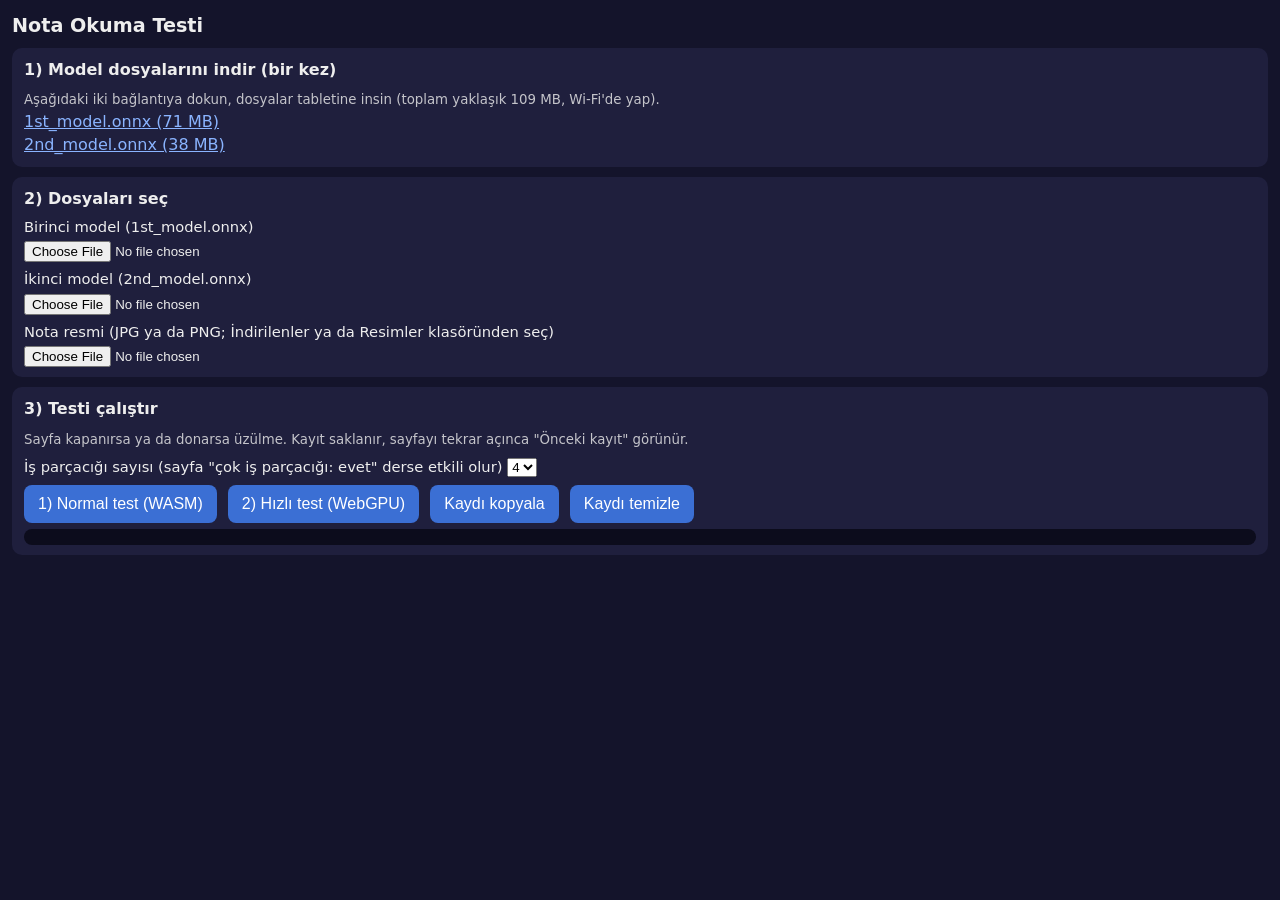
==== omrtest/index.html @ 713db987 "Create index.html" ====
<!doctype html>
<html lang="tr">
<head>
<meta charset="utf-8">
<meta name="viewport" content="width=device-width, initial-scale=1">
<title>Nota Okuma Testi</title>
<style>
  body { font-family: system-ui, sans-serif; margin: 0; padding: 12px; background: #14142b; color: #eee; line-height: 1.45; }
  h1 { font-size: 1.2rem; margin: 0 0 8px; }
  .kutu { background: #1f1f3d; border-radius: 10px; padding: 10px 12px; margin-bottom: 10px; }
  .kutu h2 { font-size: 1rem; margin: 0 0 6px; }
  label { display: block; margin: 6px 0 2px; font-size: 0.92rem; }
  input[type=file] { width: 100%; color: #eee; }
  button { font-size: 1rem; padding: 10px 14px; margin: 6px 6px 0 0; border-radius: 8px; border: 0; background: #3b6fd4; color: #fff; }
  button:disabled { opacity: 0.4; }
  a { color: #8ab4ff; }
  pre { white-space: pre-wrap; word-break: break-word; background: #0c0c1c; padding: 8px; border-radius: 8px; font-size: 0.85rem; max-height: 55vh; overflow: auto; margin: 6px 0 0; }
  small { opacity: 0.8; }
</style>
</head>
<body>
<h1>Nota Okuma Testi</h1>

<div class="kutu">
  <h2>1) Model dosyalarını indir (bir kez)</h2>
  <small>Aşağıdaki iki bağlantıya dokun, dosyalar tabletine insin (toplam yaklaşık 109 MB, Wi-Fi'de yap).</small><br>
  <a href="https://github.com/BreezeWhite/oemer/releases/download/checkpoints/1st_model.onnx">1st_model.onnx (71 MB)</a><br>
  <a href="https://github.com/BreezeWhite/oemer/releases/download/checkpoints/2nd_model.onnx">2nd_model.onnx (38 MB)</a>
</div>

<div class="kutu">
  <h2>2) Dosyaları seç</h2>
  <label>Birinci model (1st_model.onnx)</label>
  <input id="m1" type="file">
  <label>İkinci model (2nd_model.onnx)</label>
  <input id="m2" type="file">
  <label>Nota resmi (JPG ya da PNG; İndirilenler ya da Resimler klasöründen seç)</label>
  <input id="resim" type="file">
</div>

<div class="kutu">
  <h2>3) Testi çalıştır</h2>
  <small>Sayfa kapanırsa ya da donarsa üzülme. Kayıt saklanır, sayfayı tekrar açınca "Önceki kayıt" görünür.</small><br>
  <label>İş parçacığı sayısı (sayfa "çok iş parçacığı: evet" derse etkili olur)
  <select id="is"><option>8</option><option selected>4</option><option>2</option><option>1</option></select></label>
  <button id="basla">1) Normal test (WASM)</button>
  <button id="basla-gpu">2) Hızlı test (WebGPU)</button>
  <button id="kopyala">Kaydı kopyala</button>
  <button id="temizle">Kaydı temizle</button>
  <pre id="kayit"></pre>
</div>

<script>
'use strict';
const SURUM = '1.20.1';
const CDN = 'https://cdn.jsdelivr.net/npm/onnxruntime-web@' + SURUM + '/dist/';
const $ = (id) => document.getElementById(id);
const kayitEl = $('kayit');
let satirlar = [];
const T0 = performance.now();

function yaz(s) {
  const t = ((performance.now() - T0) / 1000).toFixed(1);
  const satir = '[' + t + ' s] ' + s;
  satirlar.push(satir);
  kayitEl.textContent = satirlar.join('\n');
  kayitEl.scrollTop = kayitEl.scrollHeight;
  try { localStorage.setItem('omrTestKayit', satirlar.join('\n')); } catch (e) {}
}

try {
  const onceki = localStorage.getItem('omrTestKayit');
  if (onceki) {
    kayitEl.textContent = 'ÖNCEKİ KAYIT:\n' + onceki + '\n----------';
  }
} catch (e) {}

function betikYukle(src) {
  return new Promise((ok, hata) => {
    const s = document.createElement('script');
    s.src = src;
    s.onload = ok;
    s.onerror = () => hata(new Error('Betik yüklenemedi: ' + src));
    document.head.appendChild(s);
  });
}

if ('serviceWorker' in navigator) {
  const yenileBirKez = () => {
    if (!self.crossOriginIsolated && !sessionStorage.getItem('omrYenilendi')) {
      sessionStorage.setItem('omrYenilendi', '1');
      location.reload();
    }
  };
  navigator.serviceWorker.addEventListener('controllerchange', yenileBirKez);
  navigator.serviceWorker.register('sw.js').then(() => {
    if (navigator.serviceWorker.controller) setTimeout(yenileBirKez, 300);
  }).catch(() => {});
}

function cihazBilgisi() {
  yaz('Tarayıcı: ' + navigator.userAgent);
  yaz('Çekirdek: ' + navigator.hardwareConcurrency + ' · Bellek (yaklaşık, GB): ' + (navigator.deviceMemory || '?'));
  yaz('Çok iş parçacığı (crossOriginIsolated): ' + (self.crossOriginIsolated ? 'evet' : 'hayır') +
      ' · WebGPU: ' + (navigator.gpu ? 'var' : 'yok'));
}

async function dosyaOku(f) {
  return new Uint8Array(await f.arrayBuffer());
}

// Resmi yaklaşık 3,7 milyon piksele ölçekler ve RGB (0-255) verisini döndürür
async function resimHazirla(f) {
  const bmp = await createImageBitmap(f);
  const piksel = bmp.width * bmp.height;
  const oran = Math.sqrt(3700000 / piksel);
  const w = Math.round(bmp.width * oran);
  const h = Math.round(bmp.height * oran);
  const tuval = document.createElement('canvas');
  tuval.width = w; tuval.height = h;
  const c = tuval.getContext('2d', { willReadFrequently: true });
  c.fillStyle = '#fff';
  c.fillRect(0, 0, w, h);
  c.drawImage(bmp, 0, 0, w, h);
  const rgba = c.getImageData(0, 0, w, h).data;
  yaz('Resim ' + bmp.width + 'x' + bmp.height + ' → ' + w + 'x' + h);
  return { w: w, h: h, rgba: rgba };
}

function yamaAl(res, x, y, boy) {
  const veri = new Float32Array(boy * boy * 3);
  let k = 0;
  for (let j = 0; j < boy; j++) {
    for (let i = 0; i < boy; i++) {
      const p = ((y + j) * res.w + (x + i)) * 4;
      veri[k++] = res.rgba[p];
      veri[k++] = res.rgba[p + 1];
      veri[k++] = res.rgba[p + 2];
    }
  }
  return veri;
}

async function modelDene(ort, ad, dosya, res, boy, saglayici) {
  yaz('--- ' + ad + ' · ' + saglayici + ' ---');
  const bayt = await dosyaOku(dosya);
  let t = performance.now();
  let oturum;
  try {
    oturum = await ort.InferenceSession.create(bayt, { executionProviders: [saglayici], graphOptimizationLevel: 'all' });
  } catch (e) {
    yaz('OTURUM KURULAMADI: ' + (e && e.message ? e.message : e));
    return false;
  }
  yaz('Oturum hazır: ' + ((performance.now() - t) / 1000).toFixed(1) + ' s');
  const giris = oturum.inputNames[0];
  const adet = 4;
  const bir = boy * boy * 3;
  const toplam = new Uint8Array(adet * bir);
  const maxX = Math.max(res.w - boy, 0), maxY = Math.max(res.h - boy, 0);
  for (let a = 0; a < adet; a++) {
    const yama = yamaAl(res, Math.min(a * 128 + Math.floor(maxX / 3), maxX), Math.min(Math.floor(maxY / 2), maxY), boy);
    toplam.set(Uint8Array.from(yama), a * bir);
  }
  try {
    const tensor = new ort.Tensor('uint8', toplam, [adet, boy, boy, 3]);
    let sonuc;
    const sureler = [];
    for (let tur = 0; tur < 2; tur++) {
      t = performance.now();
      sonuc = await oturum.run({ [giris]: tensor });
      sureler.push((performance.now() - t) / 1000);
    }
    const o = sonuc[oturum.outputNames[0]];
    const sure = sureler[1];
    yaz('ÇALIŞTI. ' + adet + ' yama: ilk ' + sureler[0].toFixed(2) + ' s, ikinci ' + sure.toFixed(2) + ' s · çıkış: ' + JSON.stringify(o.dims));
    let veri = o.data;
    if (!veri && o.getData) veri = await o.getData();
    const kanal = o.dims[o.dims.length - 1];
    const sayac = new Array(kanal).fill(0);
    for (let i = 0; i < veri.length; i += kanal) {
      let en = 0;
      for (let k = 1; k < kanal; k++) if (veri[i + k] > veri[i + en]) en = k;
      sayac[en]++;
    }
    yaz('Sınıf piksel sayıları (0=boş): ' + JSON.stringify(sayac));
    const adim = 128;
    const yamaSayisi = Math.ceil(res.h / adim) * Math.ceil(res.w / adim);
    const yamaSayisi256 = Math.ceil(res.h / 256) * Math.ceil(res.w / 256);
    yaz('Yama başına ' + (sure / adet).toFixed(2) + ' s. Sayfa: adım 128 → ' + yamaSayisi + ' yama = ' +
        ((sure / adet) * yamaSayisi).toFixed(0) + ' s · adım 256 → ' + yamaSayisi256 + ' yama = ' +
        ((sure / adet) * yamaSayisi256).toFixed(0) + ' s');
  } catch (e) {
    yaz('ÇALIŞTIRILAMADI: ' + (e && e.message ? e.message : e));
    try { await oturum.release(); } catch (e2) {}
    return false;
  }
  try { await oturum.release(); } catch (e) {}
  return true;
}

async function testBasla(saglayici) {
  const m1 = $('m1').files[0], m2 = $('m2').files[0], r = $('resim').files[0];
  if (!m1 || !m2 || !r) { alert('Önce iki model dosyasını ve bir nota resmini seç.'); return; }
  $('basla').disabled = true;
  $('basla-gpu').disabled = true;
  satirlar = [];
  yaz('Test başladı (' + saglayici + ')');
  cihazBilgisi();
  try {
    yaz('onnxruntime-web ' + SURUM + ' indiriliyor (internet gerekir)');
    await betikYukle(CDN + 'ort.webgpu.min.js');
    const ort = window.ort;
    ort.env.wasm.wasmPaths = CDN;
    ort.env.wasm.numThreads = self.crossOriginIsolated ? parseInt($('is').value, 10) : 1;
    yaz('Motor yüklendi. İş parçacığı: ' + ort.env.wasm.numThreads);
    const res = await resimHazirla(r);
    const a = await modelDene(ort, 'Birinci model', m1, res, 256, saglayici);
    const b = await modelDene(ort, 'İkinci model', m2, res, 288, saglayici);
    yaz(a && b ? 'SONUÇ: İki model de çalıştı.' : 'SONUÇ: En az bir model çalışmadı (yukarıdaki hataya bak).');
  } catch (e) {
    yaz('HATA: ' + (e && e.message ? e.message : e));
  }
  $('basla').disabled = false;
  $('basla-gpu').disabled = false;
}

$('basla').addEventListener('click', () => testBasla('wasm'));
$('basla-gpu').addEventListener('click', () => testBasla('webgpu'));
$('temizle').addEventListener('click', () => {
  satirlar = [];
  kayitEl.textContent = '';
  try { localStorage.removeItem('omrTestKayit'); } catch (e) {}
});
$('kopyala').addEventListener('click', async () => {
  const yazi = satirlar.length ? satirlar.join('\n') : kayitEl.textContent;
  try {
    await navigator.clipboard.writeText(yazi);
    alert('Kayıt kopyalandı. Sohbete yapıştır.');
  } catch (e) {
    const sec = document.createRange();
    sec.selectNodeContents(kayitEl);
    const s = getSelection();
    s.removeAllRanges();
    s.addRange(sec);
    alert('Otomatik kopyalanamadı. Kayıt seçildi: basılı tutup "Kopyala" de.');
  }
});
</script>
</body>
</html>
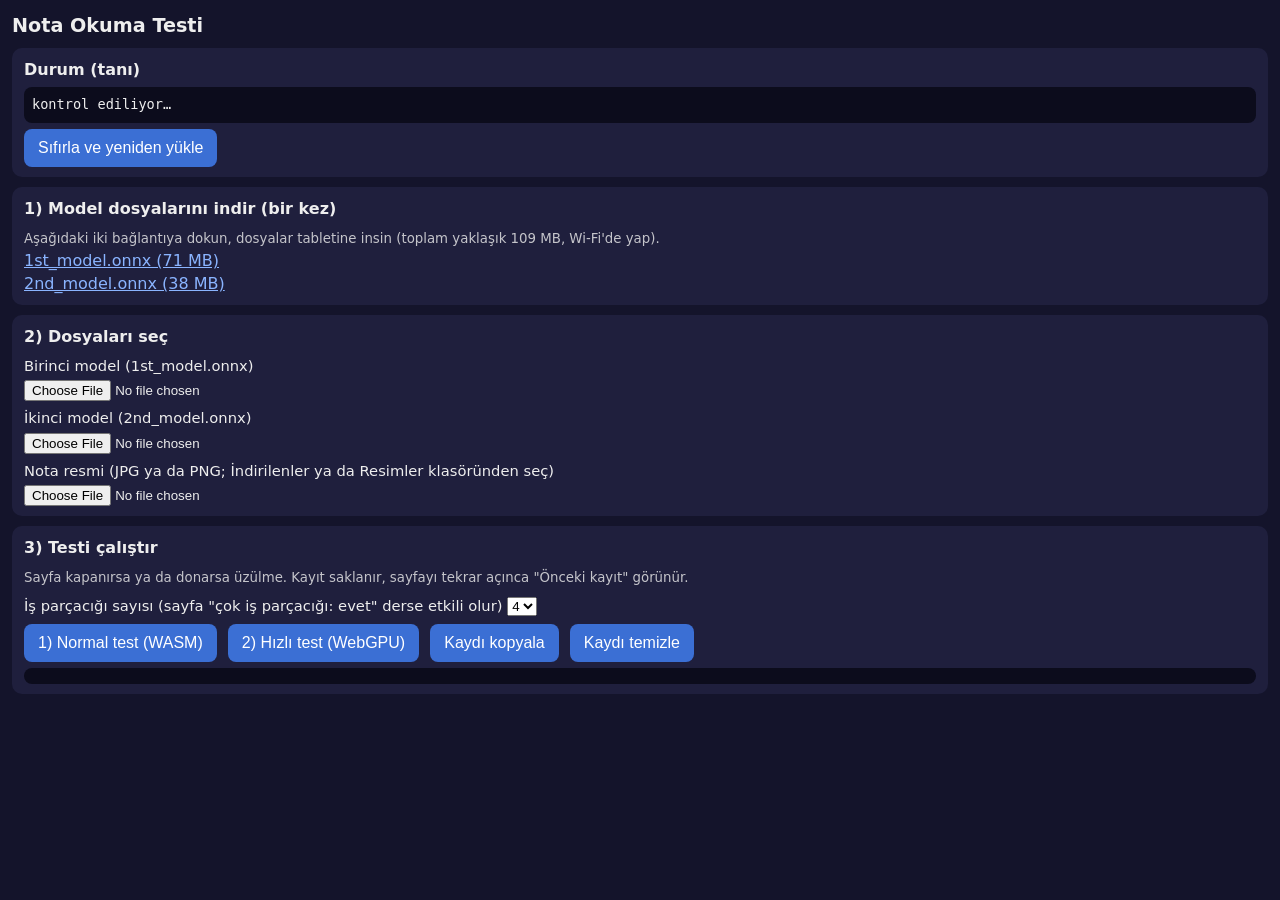
==== commit b5d75436: "Update index.html" ====
--- a/omrtest/index.html
+++ b/omrtest/index.html
@@ -20,6 +20,8 @@
 </head>
 <body>
 <h1>Nota Okuma Testi</h1>
+<div class="kutu"><h2>Durum (tanı)</h2><pre id="tani">kontrol ediliyor…</pre>
+<button id="sifirla">Sıfırla ve yeniden yükle</button></div>
 
 <div class="kutu">
   <h2>1) Model dosyalarını indir (bir kez)</h2>
@@ -98,7 +100,43 @@
   }).catch(() => {});
 }
 
+
+async function taniYaz() {
+  const t = [];
+  t.push('Güvenli bağlam: ' + (self.isSecureContext ? 'evet' : 'HAYIR'));
+  t.push('crossOriginIsolated: ' + (self.crossOriginIsolated ? 'EVET' : 'hayır'));
+  t.push('SharedArrayBuffer: ' + (typeof SharedArrayBuffer !== 'undefined' ? 'var' : 'yok'));
+  t.push('Sayfa adresi: ' + location.href);
+  if ('serviceWorker' in navigator) {
+    try {
+      const k = await navigator.serviceWorker.getRegistrations();
+      t.push('Servis işçisi kaydı: ' + k.length + (k[0] ? ' · kapsam ' + k[0].scope + ' · durum ' + (k[0].active ? 'etkin' : k[0].installing ? 'kuruluyor' : k[0].waiting ? 'bekliyor' : '?') : ''));
+    } catch (e) { t.push('Kayıt okunamadı: ' + e.message); }
+    t.push('Servis işçisi bu sayfayı yönetiyor: ' + (navigator.serviceWorker.controller ? 'evet' : 'HAYIR'));
+  } else {
+    t.push('Servis işçisi desteği: YOK');
+  }
+  try {
+    const r = await fetch(location.href, { cache: 'no-store' });
+    t.push('Sayfanın başlıkları → COOP: ' + (r.headers.get('cross-origin-opener-policy') || 'yok') +
+           ' · COEP: ' + (r.headers.get('cross-origin-embedder-policy') || 'yok'));
+  } catch (e) { t.push('Başlıklar okunamadı: ' + e.message); }
+  const el = document.getElementById('tani');
+  if (el) el.textContent = t.join('\n');
+  try { localStorage.setItem('omrTani', t.join('\n')); } catch (e) {}
+}
+setTimeout(taniYaz, 1500);
+document.getElementById('sifirla').addEventListener('click', async () => {
+  try { sessionStorage.removeItem('omrYenilendi'); } catch (e) {}
+  try {
+    const k = await navigator.serviceWorker.getRegistrations();
+    for (const x of k) await x.unregister();
+  } catch (e) {}
+  location.reload();
+});
+
 function cihazBilgisi() {
+  try { yaz('TANI:\n' + (localStorage.getItem('omrTani') || '')); } catch (e) {}
   yaz('Tarayıcı: ' + navigator.userAgent);
   yaz('Çekirdek: ' + navigator.hardwareConcurrency + ' · Bellek (yaklaşık, GB): ' + (navigator.deviceMemory || '?'));
   yaz('Çok iş parçacığı (crossOriginIsolated): ' + (self.crossOriginIsolated ? 'evet' : 'hayır') +
